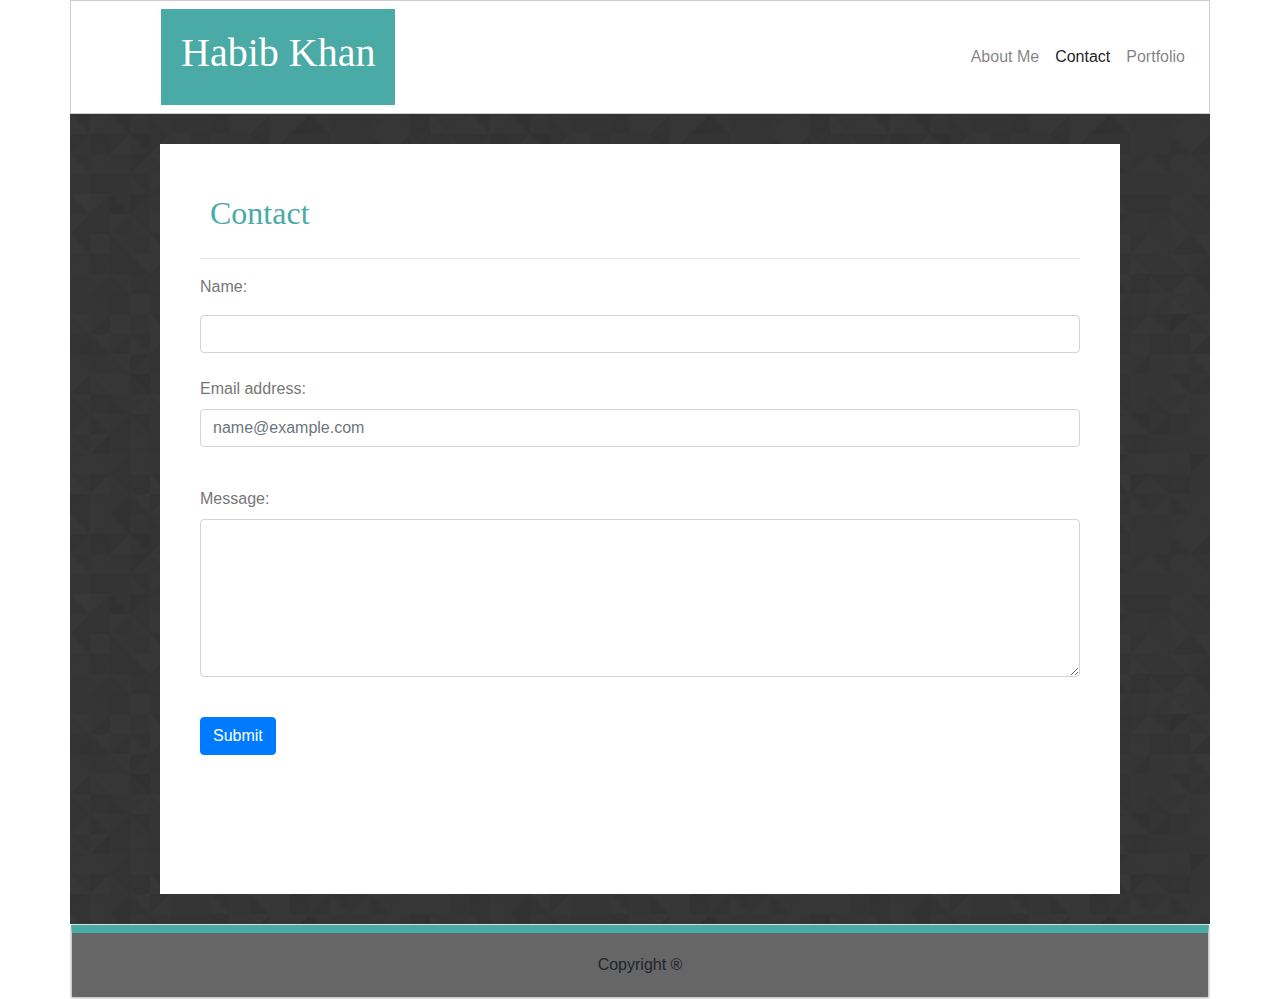
==== contact.html @ 11f1e018 "updaged index.html. created contact and portfolio pages." ====
<!DOCTYPE html>
<html lang="en">
<head>
    <meta charset="UTF-8">
    <meta name="viewport" content="width=device-width, initial-scale=1.0">
    <meta http-equiv="X-UA-Compatible" content="ie=edge">
    <title>Habib's BS Porfolio</title>

    <link rel="stylesheet" href="https://stackpath.bootstrapcdn.com/bootstrap/4.3.1/css/bootstrap.min.css" integrity="sha384-ggOyR0iXCbMQv3Xipma34MD+dH/1fQ784/j6cY/iJTQUOhcWr7x9JvoRxT2MZw1T" crossorigin="anonymous">
    <link rel="stylesheet" type="text/css" href="style.css">

</head>
<body>

<div class= "container">

<!--beginning of navbar-->
    <nav class="navbar navbar-expand-lg navbar-light bg-light">
            <a class="name"><h1>Habib Khan</h1></a>
            <button class="navbar-toggler" type="button" data-toggle="collapse" data-target="#navbarNavAltMarkup" aria-controls="navbarNavAltMarkup" aria-expanded="false" aria-label="Toggle navigation">
                <span class="navbar-toggler-icon"></span>
            </button>
            <div class="collapse navbar-collapse" id="navbarNavAltMarkup">
                <div class="navbar-nav ml-auto">
                <a class="nav-item nav-link" href="index.html" target="_blank">About Me </a>
                <a class="nav-item nav-link active" href="contact.html">Contact</a><span class="sr-only">(current)</span>
                <a class="nav-item nav-link" href="portfolio.html" target="_blank">Portfolio</a>
                </div>
            </div>
    </nav>
<!--end of navbar-->


<div class= "container main">

    <div class="container section">
        
        <h2>Contact</h2> 

        <hr>

        <p>Name:</p>

        <form>
            <div class="row">
              <div class="col-md-12">
                <input type="text" class="form-control">
              </div>
            </div>
        </form>

        <br>

        <form>
            <div class="form-group">
              <label for="exampleFormControlInput1">Email address:</label>
              <input type="email" class="form-control" id="exampleFormControlInput1" placeholder="name@example.com">
            </div>
        </form>

        <br>

        <form>
            <div class="form-group">
              <label for="exampleFormControlTextarea1">Message:</label>
              <textarea class="form-control" id="exampleFormControlTextarea1" rows="6"></textarea>
            </div>
        </form>

        <br>

        <input class="btn btn-primary" type="submit" value="Submit">

    </div>
    
</div>

</div>

    

<!--beginning of footer-->
    <div class="container">

        <div class="card">
            <div class="card-body footer">
            Copyright &reg;
            </div>
        </div>
    </div>
<!--end of footer-->




    <script src="https://code.jquery.com/jquery-3.3.1.slim.min.js" integrity="sha384-q8i/X+965DzO0rT7abK41JStQIAqVgRVzpbzo5smXKp4YfRvH+8abtTE1Pi6jizo" crossorigin="anonymous"></script>
    <script src="https://cdnjs.cloudflare.com/ajax/libs/popper.js/1.14.7/umd/popper.min.js" integrity="sha384-UO2eT0CpHqdSJQ6hJty5KVphtPhzWj9WO1clHTMGa3JDZwrnQq4sF86dIHNDz0W1" crossorigin="anonymous"></script>
    <script src="https://stackpath.bootstrapcdn.com/bootstrap/4.3.1/js/bootstrap.min.js" integrity="sha384-JjSmVgyd0p3pXB1rRibZUAYoIIy6OrQ6VrjIEaFf/nJGzIxFDsf4x0xIM+B07jRM" crossorigin="anonymous"></script>   

</body>
</html>
---- style.css ----
.container{
    /* width: 960px; */
    padding-left: 0px;
    padding-right: 0px;
}

.main{
    background-image: url(assets/images/prism.png) !important;
    /* height: 900px; */
    padding: 30px; 
    
}

.section {
    background-color: white;
    width: 960px;
    padding: 40px;
    height: 750px;
    color: #777777;
    margin: 0 auto 0 auto;

}

.bg-light{
    background-color: #ffffff !important;
    border: 1px solid #cccccc;
}

.name{
    background-color: #4aaaa5;
    padding: 20px;
    text-align: center;
    color: white !important; 
    font-family: Georgia, 'Times New Roman', Times, serif;
    margin: 0 auto 0 74px;
}


h2{
    color: #4aaaa5;
    background-color: #fff;
    padding: 10px;
    font-family: Georgia, 'Times New Roman', Times, serif;
}



.content {
    background-color: #fff;
    padding-left: 30px;
    line-height: 30px;
}



.footer{
    background-color: #666666;
    text-align: center;
    border-top: 8px solid #4aaaa5 !important;
    border: 1px solid #cccccc;
}


.img-thumbnail {
    float:left;
    margin-right: 20px;
}

.form-group{
    font-family: Arial, Helvetica, sans-serif;
    color: #777777;
}

p{
    font-family: Arial, Helvetica, sans-serif;
    color: #777777;
}

@media screen and (max-width: 1200px){
    
    .name{
        margin: 0 auto 0 223px;
    }
    
    .section{
        width: 480px;
        height: 900px;
    }

    .main{
        height: 1200px;
    }
}

@media screen and (max-width: 990px){

    .name{
        margin: 0 auto 0 20px;
    }

}

@media screen and (max-width: 580px){
    
    .name{
        margin: 0 auto 0 30px;
    }

    .section{
        width: 300px;
        height: 1500px;
    
    }

    .main{
        height: 1900px;
    }
}
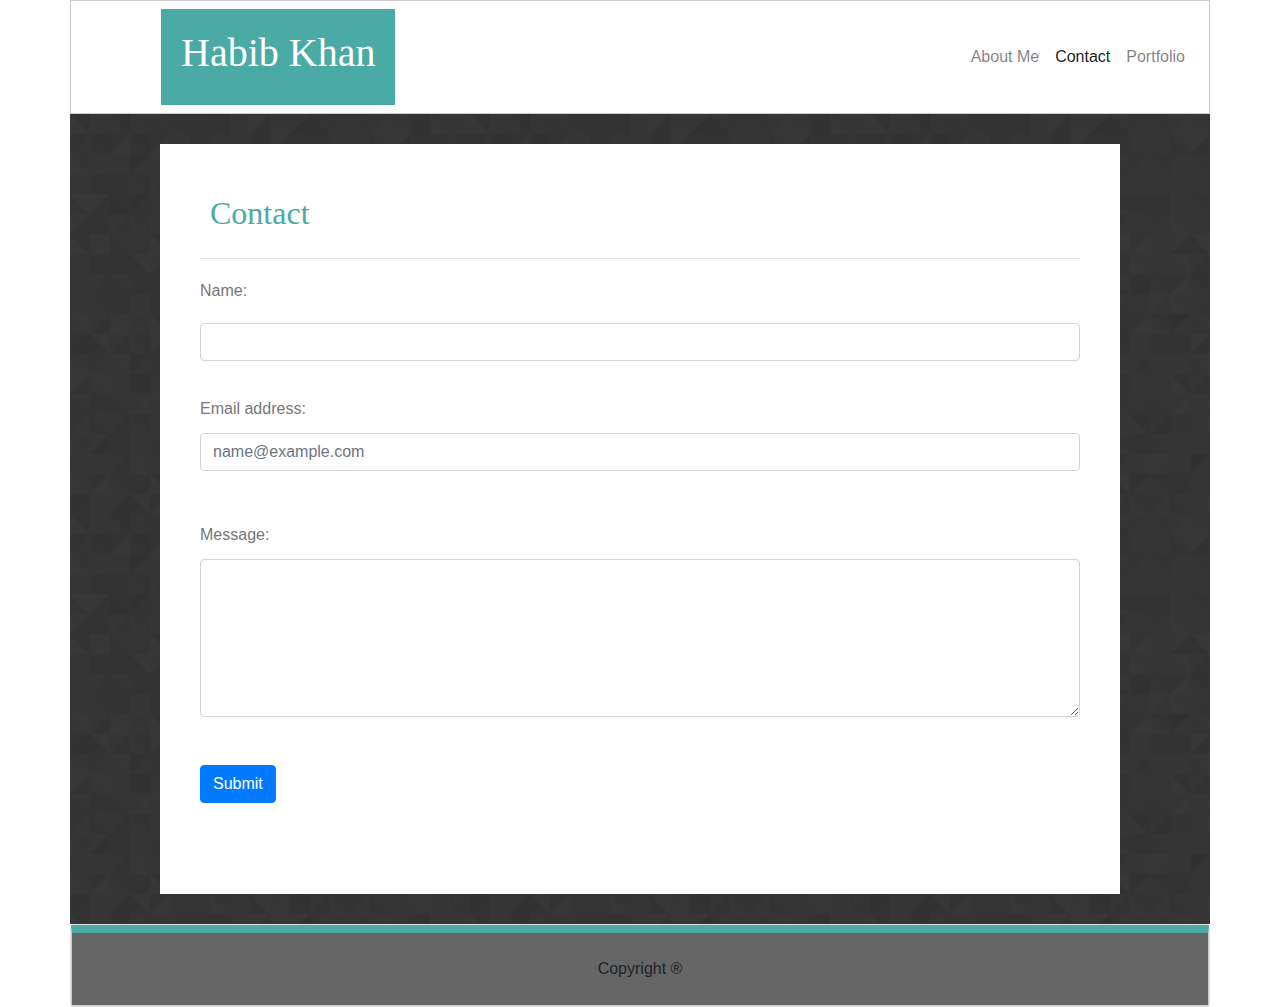
==== commit 98c2bb38: "made changes to spacing in code and media quaries" ====
--- a/contact.html
+++ b/contact.html
@@ -18,7 +18,7 @@
     <nav class="navbar navbar-expand-lg navbar-light bg-light">
             <a class="name"><h1>Habib Khan</h1></a>
             <button class="navbar-toggler" type="button" data-toggle="collapse" data-target="#navbarNavAltMarkup" aria-controls="navbarNavAltMarkup" aria-expanded="false" aria-label="Toggle navigation">
-                <span class="navbar-toggler-icon"></span>
+            <span class="navbar-toggler-icon"></span>
             </button>
             <div class="collapse navbar-collapse" id="navbarNavAltMarkup">
                 <div class="navbar-nav ml-auto">
@@ -29,7 +29,6 @@
             </div>
     </nav>
 <!--end of navbar-->
-
 
 <div class= "container main">
 
@@ -72,16 +71,12 @@
         <input class="btn btn-primary" type="submit" value="Submit">
 
     </div>
-    
 </div>
 
 </div>
 
-    
-
 <!--beginning of footer-->
     <div class="container">
-
         <div class="card">
             <div class="card-body footer">
             Copyright &reg;
--- a/style.css
+++ b/style.css
@@ -1,4 +1,6 @@
-
+body{
+    line-height: 2.0;
+}
 
 .container{
     /* width: 960px; */
@@ -10,7 +12,6 @@
     background-image: url(assets/images/prism.png) !important;
     /* height: 900px; */
     padding: 30px; 
-    
 }
 
 .section {
@@ -20,7 +21,6 @@
     height: 750px;
     color: #777777;
     margin: 0 auto 0 auto;
-
 }
 
 .bg-light{
@@ -37,7 +37,6 @@
     margin: 0 auto 0 74px;
 }
 
-
 h2{
     color: #4aaaa5;
     background-color: #fff;
@@ -45,15 +44,11 @@
     font-family: Georgia, 'Times New Roman', Times, serif;
 }
 
-
-
 .content {
     background-color: #fff;
     padding-left: 30px;
     line-height: 30px;
 }
-
-
 
 .footer{
     background-color: #666666;
@@ -61,7 +56,6 @@
     border-top: 8px solid #4aaaa5 !important;
     border: 1px solid #cccccc;
 }
-
 
 .img-thumbnail {
     float:left;
@@ -111,7 +105,6 @@
     .section{
         width: 300px;
         height: 1500px;
-    
     }
 
     .main{
